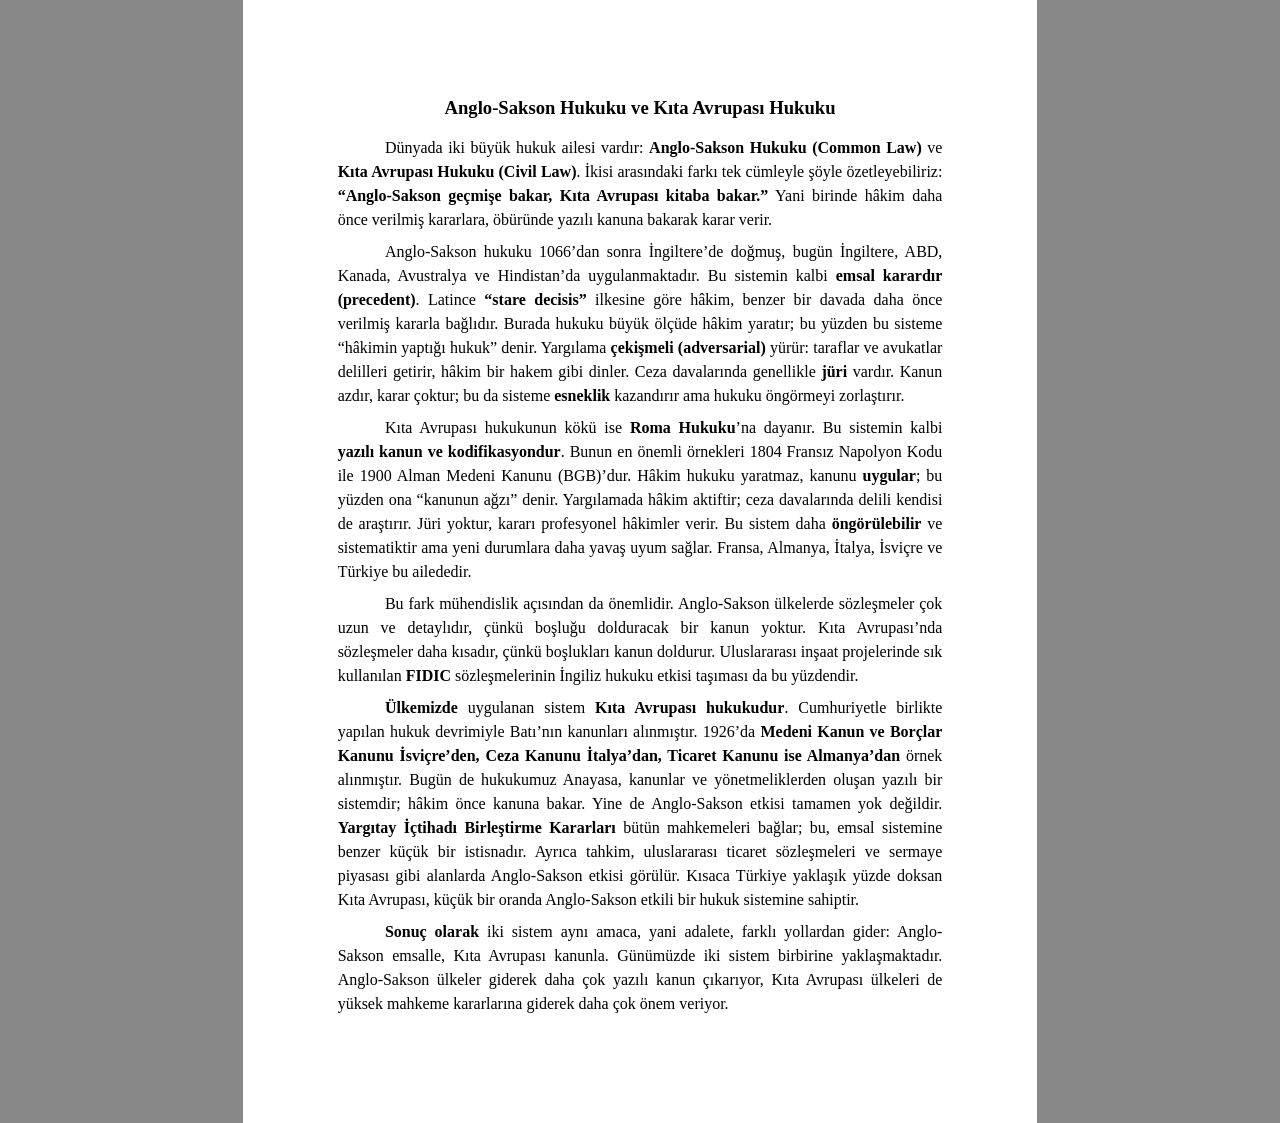
==== vize/a4.html @ 3d2333ce "Add A4 prototype of law midterm essay Co-Authored-By: Claude Opus 5.5 <noreply@anthropic.com> Claude" ====
<!doctype html><html lang="tr"><head><meta charset="utf-8"><title>Vize A4</title>
<style>
body{margin:0;background:#888;}
.page{width:210mm;height:297mm;margin:0 auto;background:#fff;box-sizing:border-box;padding:2.5cm;font-family:"Times New Roman",Times,"Liberation Serif",serif;font-size:12pt;line-height:1.5;text-align:justify;color:#000;overflow:hidden}
h1{font-size:14pt;text-align:center;margin:0 0 10pt}
p{margin:0 0 6pt;text-indent:1.25cm}
</style></head><body><div class="page">
<h1>Anglo-Sakson Hukuku ve Kıta Avrupası Hukuku</h1>
<p>Dünyada iki büyük hukuk ailesi vardır: <b>Anglo-Sakson Hukuku (Common Law)</b> ve <b>Kıta Avrupası Hukuku (Civil Law)</b>. İkisi arasındaki farkı tek cümleyle şöyle özetleyebiliriz: <b>“Anglo-Sakson geçmişe bakar, Kıta Avrupası kitaba bakar.”</b> Yani birinde hâkim daha önce verilmiş kararlara, öbüründe yazılı kanuna bakarak karar verir.</p>
<p>Anglo-Sakson hukuku 1066’dan sonra İngiltere’de doğmuş, bugün İngiltere, ABD, Kanada, Avustralya ve Hindistan’da uygulanmaktadır. Bu sistemin kalbi <b>emsal karardır (precedent)</b>. Latince <b>“stare decisis”</b> ilkesine göre hâkim, benzer bir davada daha önce verilmiş kararla bağlıdır. Burada hukuku büyük ölçüde hâkim yaratır; bu yüzden bu sisteme “hâkimin yaptığı hukuk” denir. Yargılama <b>çekişmeli (adversarial)</b> yürür: taraflar ve avukatlar delilleri getirir, hâkim bir hakem gibi dinler. Ceza davalarında genellikle <b>jüri</b> vardır. Kanun azdır, karar çoktur; bu da sisteme <b>esneklik</b> kazandırır ama hukuku öngörmeyi zorlaştırır.</p>
<p>Kıta Avrupası hukukunun kökü ise <b>Roma Hukuku</b>’na dayanır. Bu sistemin kalbi <b>yazılı kanun ve kodifikasyondur</b>. Bunun en önemli örnekleri 1804 Fransız Napolyon Kodu ile 1900 Alman Medeni Kanunu (BGB)’dur. Hâkim hukuku yaratmaz, kanunu <b>uygular</b>; bu yüzden ona “kanunun ağzı” denir. Yargılamada hâkim aktiftir; ceza davalarında delili kendisi de araştırır. Jüri yoktur, kararı profesyonel hâkimler verir. Bu sistem daha <b>öngörülebilir</b> ve sistematiktir ama yeni durumlara daha yavaş uyum sağlar. Fransa, Almanya, İtalya, İsviçre ve Türkiye bu ailededir.</p>
<p>Bu fark mühendislik açısından da önemlidir. Anglo-Sakson ülkelerde sözleşmeler çok uzun ve detaylıdır, çünkü boşluğu dolduracak bir kanun yoktur. Kıta Avrupası’nda sözleşmeler daha kısadır, çünkü boşlukları kanun doldurur. Uluslararası inşaat projelerinde sık kullanılan <b>FIDIC</b> sözleşmelerinin İngiliz hukuku etkisi taşıması da bu yüzdendir.</p>
<p><b>Ülkemizde</b> uygulanan sistem <b>Kıta Avrupası hukukudur</b>. Cumhuriyetle birlikte yapılan hukuk devrimiyle Batı’nın kanunları alınmıştır. 1926’da <b>Medeni Kanun ve Borçlar Kanunu İsviçre’den, Ceza Kanunu İtalya’dan, Ticaret Kanunu ise Almanya’dan</b> örnek alınmıştır. Bugün de hukukumuz Anayasa, kanunlar ve yönetmeliklerden oluşan yazılı bir sistemdir; hâkim önce kanuna bakar. Yine de Anglo-Sakson etkisi tamamen yok değildir. <b>Yargıtay İçtihadı Birleştirme Kararları</b> bütün mahkemeleri bağlar; bu, emsal sistemine benzer küçük bir istisnadır. Ayrıca tahkim, uluslararası ticaret sözleşmeleri ve sermaye piyasası gibi alanlarda Anglo-Sakson etkisi görülür. Kısaca Türkiye yaklaşık yüzde doksan Kıta Avrupası, küçük bir oranda Anglo-Sakson etkili bir hukuk sistemine sahiptir.</p>
<p><b>Sonuç olarak</b> iki sistem aynı amaca, yani adalete, farklı yollardan gider: Anglo-Sakson emsalle, Kıta Avrupası kanunla. Günümüzde iki sistem birbirine yaklaşmaktadır. Anglo-Sakson ülkeler giderek daha çok yazılı kanun çıkarıyor, Kıta Avrupası ülkeleri de yüksek mahkeme kararlarına giderek daha çok önem veriyor.</p>
</div></body></html>
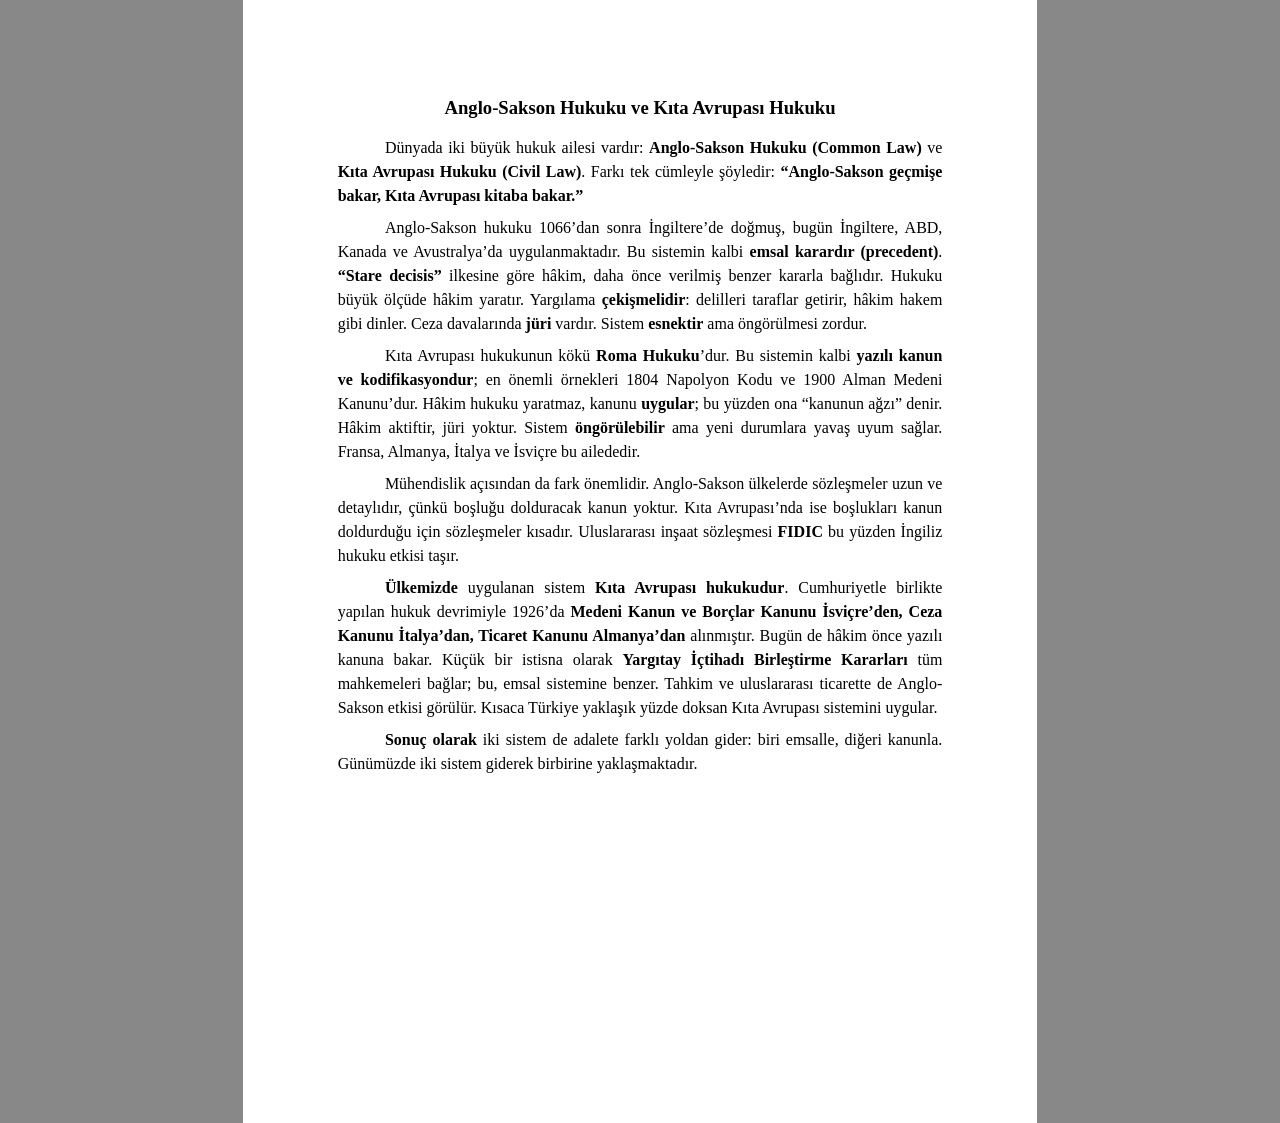
==== commit 888298b5: "Shorten essay to ~260 words Co-Authored-By: Claude Opus 5.5 <noreply@anthropic.com> Claude-Session: " ====
--- a/vize/a4.html
+++ b/vize/a4.html
@@ -6,10 +6,10 @@
 p{margin:0 0 6pt;text-indent:1.25cm}
 </style></head><body><div class="page">
 <h1>Anglo-Sakson Hukuku ve Kıta Avrupası Hukuku</h1>
-<p>Dünyada iki büyük hukuk ailesi vardır: <b>Anglo-Sakson Hukuku (Common Law)</b> ve <b>Kıta Avrupası Hukuku (Civil Law)</b>. İkisi arasındaki farkı tek cümleyle şöyle özetleyebiliriz: <b>“Anglo-Sakson geçmişe bakar, Kıta Avrupası kitaba bakar.”</b> Yani birinde hâkim daha önce verilmiş kararlara, öbüründe yazılı kanuna bakarak karar verir.</p>
-<p>Anglo-Sakson hukuku 1066’dan sonra İngiltere’de doğmuş, bugün İngiltere, ABD, Kanada, Avustralya ve Hindistan’da uygulanmaktadır. Bu sistemin kalbi <b>emsal karardır (precedent)</b>. Latince <b>“stare decisis”</b> ilkesine göre hâkim, benzer bir davada daha önce verilmiş kararla bağlıdır. Burada hukuku büyük ölçüde hâkim yaratır; bu yüzden bu sisteme “hâkimin yaptığı hukuk” denir. Yargılama <b>çekişmeli (adversarial)</b> yürür: taraflar ve avukatlar delilleri getirir, hâkim bir hakem gibi dinler. Ceza davalarında genellikle <b>jüri</b> vardır. Kanun azdır, karar çoktur; bu da sisteme <b>esneklik</b> kazandırır ama hukuku öngörmeyi zorlaştırır.</p>
-<p>Kıta Avrupası hukukunun kökü ise <b>Roma Hukuku</b>’na dayanır. Bu sistemin kalbi <b>yazılı kanun ve kodifikasyondur</b>. Bunun en önemli örnekleri 1804 Fransız Napolyon Kodu ile 1900 Alman Medeni Kanunu (BGB)’dur. Hâkim hukuku yaratmaz, kanunu <b>uygular</b>; bu yüzden ona “kanunun ağzı” denir. Yargılamada hâkim aktiftir; ceza davalarında delili kendisi de araştırır. Jüri yoktur, kararı profesyonel hâkimler verir. Bu sistem daha <b>öngörülebilir</b> ve sistematiktir ama yeni durumlara daha yavaş uyum sağlar. Fransa, Almanya, İtalya, İsviçre ve Türkiye bu ailededir.</p>
-<p>Bu fark mühendislik açısından da önemlidir. Anglo-Sakson ülkelerde sözleşmeler çok uzun ve detaylıdır, çünkü boşluğu dolduracak bir kanun yoktur. Kıta Avrupası’nda sözleşmeler daha kısadır, çünkü boşlukları kanun doldurur. Uluslararası inşaat projelerinde sık kullanılan <b>FIDIC</b> sözleşmelerinin İngiliz hukuku etkisi taşıması da bu yüzdendir.</p>
-<p><b>Ülkemizde</b> uygulanan sistem <b>Kıta Avrupası hukukudur</b>. Cumhuriyetle birlikte yapılan hukuk devrimiyle Batı’nın kanunları alınmıştır. 1926’da <b>Medeni Kanun ve Borçlar Kanunu İsviçre’den, Ceza Kanunu İtalya’dan, Ticaret Kanunu ise Almanya’dan</b> örnek alınmıştır. Bugün de hukukumuz Anayasa, kanunlar ve yönetmeliklerden oluşan yazılı bir sistemdir; hâkim önce kanuna bakar. Yine de Anglo-Sakson etkisi tamamen yok değildir. <b>Yargıtay İçtihadı Birleştirme Kararları</b> bütün mahkemeleri bağlar; bu, emsal sistemine benzer küçük bir istisnadır. Ayrıca tahkim, uluslararası ticaret sözleşmeleri ve sermaye piyasası gibi alanlarda Anglo-Sakson etkisi görülür. Kısaca Türkiye yaklaşık yüzde doksan Kıta Avrupası, küçük bir oranda Anglo-Sakson etkili bir hukuk sistemine sahiptir.</p>
-<p><b>Sonuç olarak</b> iki sistem aynı amaca, yani adalete, farklı yollardan gider: Anglo-Sakson emsalle, Kıta Avrupası kanunla. Günümüzde iki sistem birbirine yaklaşmaktadır. Anglo-Sakson ülkeler giderek daha çok yazılı kanun çıkarıyor, Kıta Avrupası ülkeleri de yüksek mahkeme kararlarına giderek daha çok önem veriyor.</p>
+<p>Dünyada iki büyük hukuk ailesi vardır: <b>Anglo-Sakson Hukuku (Common Law)</b> ve <b>Kıta Avrupası Hukuku (Civil Law)</b>. Farkı tek cümleyle şöyledir: <b>“Anglo-Sakson geçmişe bakar, Kıta Avrupası kitaba bakar.”</b></p>
+<p>Anglo-Sakson hukuku 1066’dan sonra İngiltere’de doğmuş, bugün İngiltere, ABD, Kanada ve Avustralya’da uygulanmaktadır. Bu sistemin kalbi <b>emsal karardır (precedent)</b>. <b>“Stare decisis”</b> ilkesine göre hâkim, daha önce verilmiş benzer kararla bağlıdır. Hukuku büyük ölçüde hâkim yaratır. Yargılama <b>çekişmelidir</b>: delilleri taraflar getirir, hâkim hakem gibi dinler. Ceza davalarında <b>jüri</b> vardır. Sistem <b>esnektir</b> ama öngörülmesi zordur.</p>
+<p>Kıta Avrupası hukukunun kökü <b>Roma Hukuku</b>’dur. Bu sistemin kalbi <b>yazılı kanun ve kodifikasyondur</b>; en önemli örnekleri 1804 Napolyon Kodu ve 1900 Alman Medeni Kanunu’dur. Hâkim hukuku yaratmaz, kanunu <b>uygular</b>; bu yüzden ona “kanunun ağzı” denir. Hâkim aktiftir, jüri yoktur. Sistem <b>öngörülebilir</b> ama yeni durumlara yavaş uyum sağlar. Fransa, Almanya, İtalya ve İsviçre bu ailededir.</p>
+<p>Mühendislik açısından da fark önemlidir. Anglo-Sakson ülkelerde sözleşmeler uzun ve detaylıdır, çünkü boşluğu dolduracak kanun yoktur. Kıta Avrupası’nda ise boşlukları kanun doldurduğu için sözleşmeler kısadır. Uluslararası inşaat sözleşmesi <b>FIDIC</b> bu yüzden İngiliz hukuku etkisi taşır.</p>
+<p><b>Ülkemizde</b> uygulanan sistem <b>Kıta Avrupası hukukudur</b>. Cumhuriyetle birlikte yapılan hukuk devrimiyle 1926’da <b>Medeni Kanun ve Borçlar Kanunu İsviçre’den, Ceza Kanunu İtalya’dan, Ticaret Kanunu Almanya’dan</b> alınmıştır. Bugün de hâkim önce yazılı kanuna bakar. Küçük bir istisna olarak <b>Yargıtay İçtihadı Birleştirme Kararları</b> tüm mahkemeleri bağlar; bu, emsal sistemine benzer. Tahkim ve uluslararası ticarette de Anglo-Sakson etkisi görülür. Kısaca Türkiye yaklaşık yüzde doksan Kıta Avrupası sistemini uygular.</p>
+<p><b>Sonuç olarak</b> iki sistem de adalete farklı yoldan gider: biri emsalle, diğeri kanunla. Günümüzde iki sistem giderek birbirine yaklaşmaktadır.</p>
 </div></body></html>
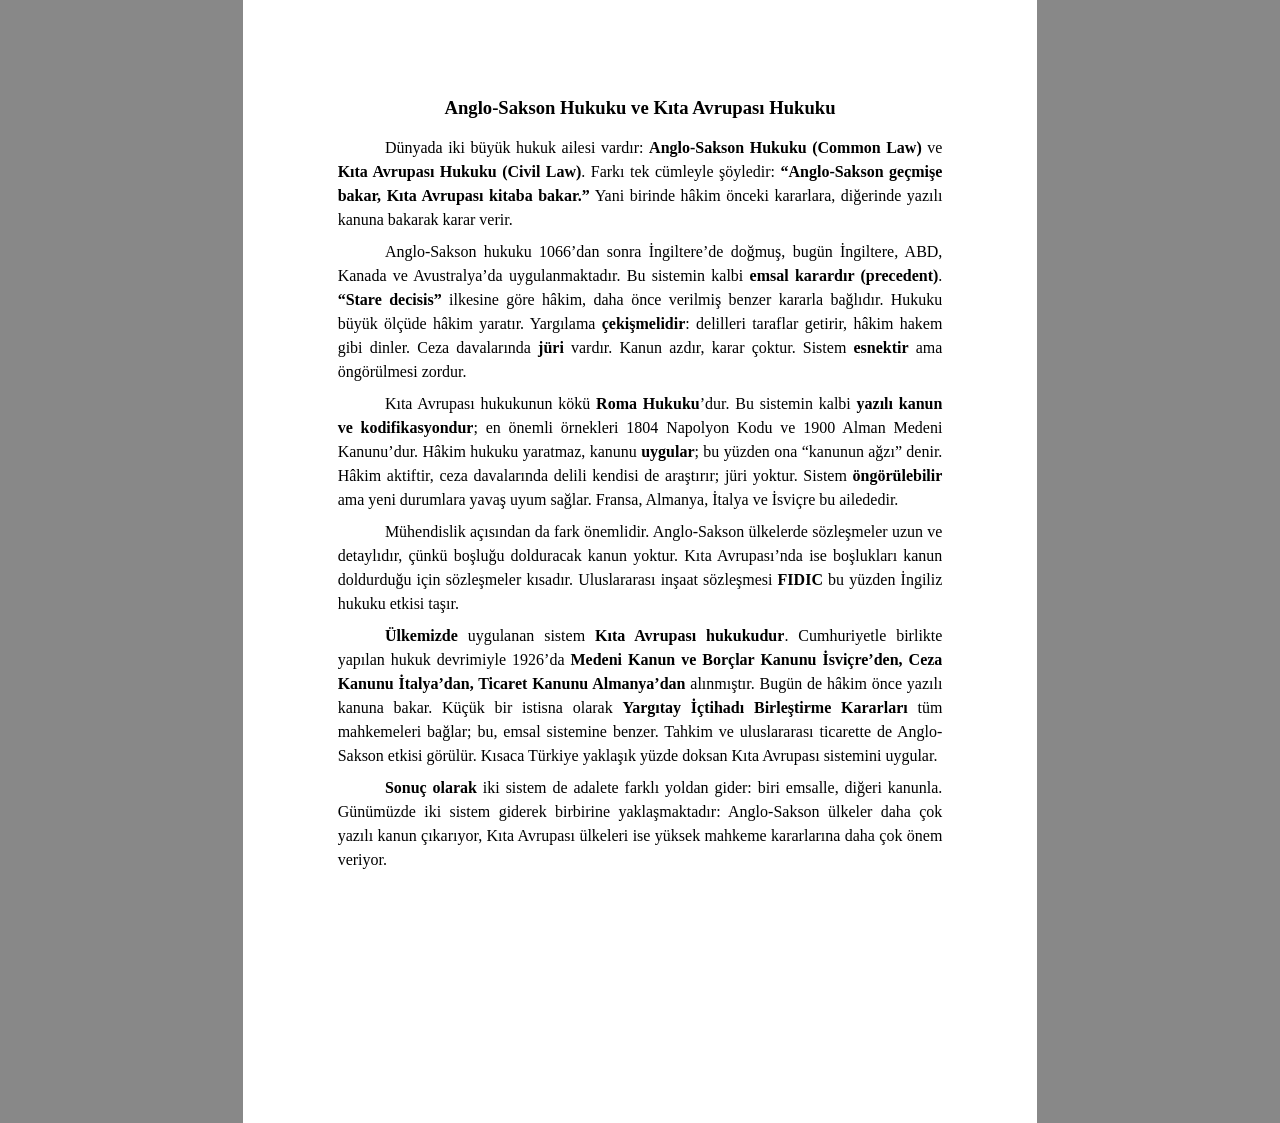
==== commit 0148130c: "Lengthen essay slightly Co-Authored-By: Claude Opus 5.5 <noreply@anthropic.com> Claude-Session: http" ====
--- a/vize/a4.html
+++ b/vize/a4.html
@@ -6,10 +6,10 @@
 p{margin:0 0 6pt;text-indent:1.25cm}
 </style></head><body><div class="page">
 <h1>Anglo-Sakson Hukuku ve Kıta Avrupası Hukuku</h1>
-<p>Dünyada iki büyük hukuk ailesi vardır: <b>Anglo-Sakson Hukuku (Common Law)</b> ve <b>Kıta Avrupası Hukuku (Civil Law)</b>. Farkı tek cümleyle şöyledir: <b>“Anglo-Sakson geçmişe bakar, Kıta Avrupası kitaba bakar.”</b></p>
-<p>Anglo-Sakson hukuku 1066’dan sonra İngiltere’de doğmuş, bugün İngiltere, ABD, Kanada ve Avustralya’da uygulanmaktadır. Bu sistemin kalbi <b>emsal karardır (precedent)</b>. <b>“Stare decisis”</b> ilkesine göre hâkim, daha önce verilmiş benzer kararla bağlıdır. Hukuku büyük ölçüde hâkim yaratır. Yargılama <b>çekişmelidir</b>: delilleri taraflar getirir, hâkim hakem gibi dinler. Ceza davalarında <b>jüri</b> vardır. Sistem <b>esnektir</b> ama öngörülmesi zordur.</p>
-<p>Kıta Avrupası hukukunun kökü <b>Roma Hukuku</b>’dur. Bu sistemin kalbi <b>yazılı kanun ve kodifikasyondur</b>; en önemli örnekleri 1804 Napolyon Kodu ve 1900 Alman Medeni Kanunu’dur. Hâkim hukuku yaratmaz, kanunu <b>uygular</b>; bu yüzden ona “kanunun ağzı” denir. Hâkim aktiftir, jüri yoktur. Sistem <b>öngörülebilir</b> ama yeni durumlara yavaş uyum sağlar. Fransa, Almanya, İtalya ve İsviçre bu ailededir.</p>
+<p>Dünyada iki büyük hukuk ailesi vardır: <b>Anglo-Sakson Hukuku (Common Law)</b> ve <b>Kıta Avrupası Hukuku (Civil Law)</b>. Farkı tek cümleyle şöyledir: <b>“Anglo-Sakson geçmişe bakar, Kıta Avrupası kitaba bakar.”</b> Yani birinde hâkim önceki kararlara, diğerinde yazılı kanuna bakarak karar verir.</p>
+<p>Anglo-Sakson hukuku 1066’dan sonra İngiltere’de doğmuş, bugün İngiltere, ABD, Kanada ve Avustralya’da uygulanmaktadır. Bu sistemin kalbi <b>emsal karardır (precedent)</b>. <b>“Stare decisis”</b> ilkesine göre hâkim, daha önce verilmiş benzer kararla bağlıdır. Hukuku büyük ölçüde hâkim yaratır. Yargılama <b>çekişmelidir</b>: delilleri taraflar getirir, hâkim hakem gibi dinler. Ceza davalarında <b>jüri</b> vardır. Kanun azdır, karar çoktur. Sistem <b>esnektir</b> ama öngörülmesi zordur.</p>
+<p>Kıta Avrupası hukukunun kökü <b>Roma Hukuku</b>’dur. Bu sistemin kalbi <b>yazılı kanun ve kodifikasyondur</b>; en önemli örnekleri 1804 Napolyon Kodu ve 1900 Alman Medeni Kanunu’dur. Hâkim hukuku yaratmaz, kanunu <b>uygular</b>; bu yüzden ona “kanunun ağzı” denir. Hâkim aktiftir, ceza davalarında delili kendisi de araştırır; jüri yoktur. Sistem <b>öngörülebilir</b> ama yeni durumlara yavaş uyum sağlar. Fransa, Almanya, İtalya ve İsviçre bu ailededir.</p>
 <p>Mühendislik açısından da fark önemlidir. Anglo-Sakson ülkelerde sözleşmeler uzun ve detaylıdır, çünkü boşluğu dolduracak kanun yoktur. Kıta Avrupası’nda ise boşlukları kanun doldurduğu için sözleşmeler kısadır. Uluslararası inşaat sözleşmesi <b>FIDIC</b> bu yüzden İngiliz hukuku etkisi taşır.</p>
 <p><b>Ülkemizde</b> uygulanan sistem <b>Kıta Avrupası hukukudur</b>. Cumhuriyetle birlikte yapılan hukuk devrimiyle 1926’da <b>Medeni Kanun ve Borçlar Kanunu İsviçre’den, Ceza Kanunu İtalya’dan, Ticaret Kanunu Almanya’dan</b> alınmıştır. Bugün de hâkim önce yazılı kanuna bakar. Küçük bir istisna olarak <b>Yargıtay İçtihadı Birleştirme Kararları</b> tüm mahkemeleri bağlar; bu, emsal sistemine benzer. Tahkim ve uluslararası ticarette de Anglo-Sakson etkisi görülür. Kısaca Türkiye yaklaşık yüzde doksan Kıta Avrupası sistemini uygular.</p>
-<p><b>Sonuç olarak</b> iki sistem de adalete farklı yoldan gider: biri emsalle, diğeri kanunla. Günümüzde iki sistem giderek birbirine yaklaşmaktadır.</p>
+<p><b>Sonuç olarak</b> iki sistem de adalete farklı yoldan gider: biri emsalle, diğeri kanunla. Günümüzde iki sistem giderek birbirine yaklaşmaktadır: Anglo-Sakson ülkeler daha çok yazılı kanun çıkarıyor, Kıta Avrupası ülkeleri ise yüksek mahkeme kararlarına daha çok önem veriyor.</p>
 </div></body></html>
